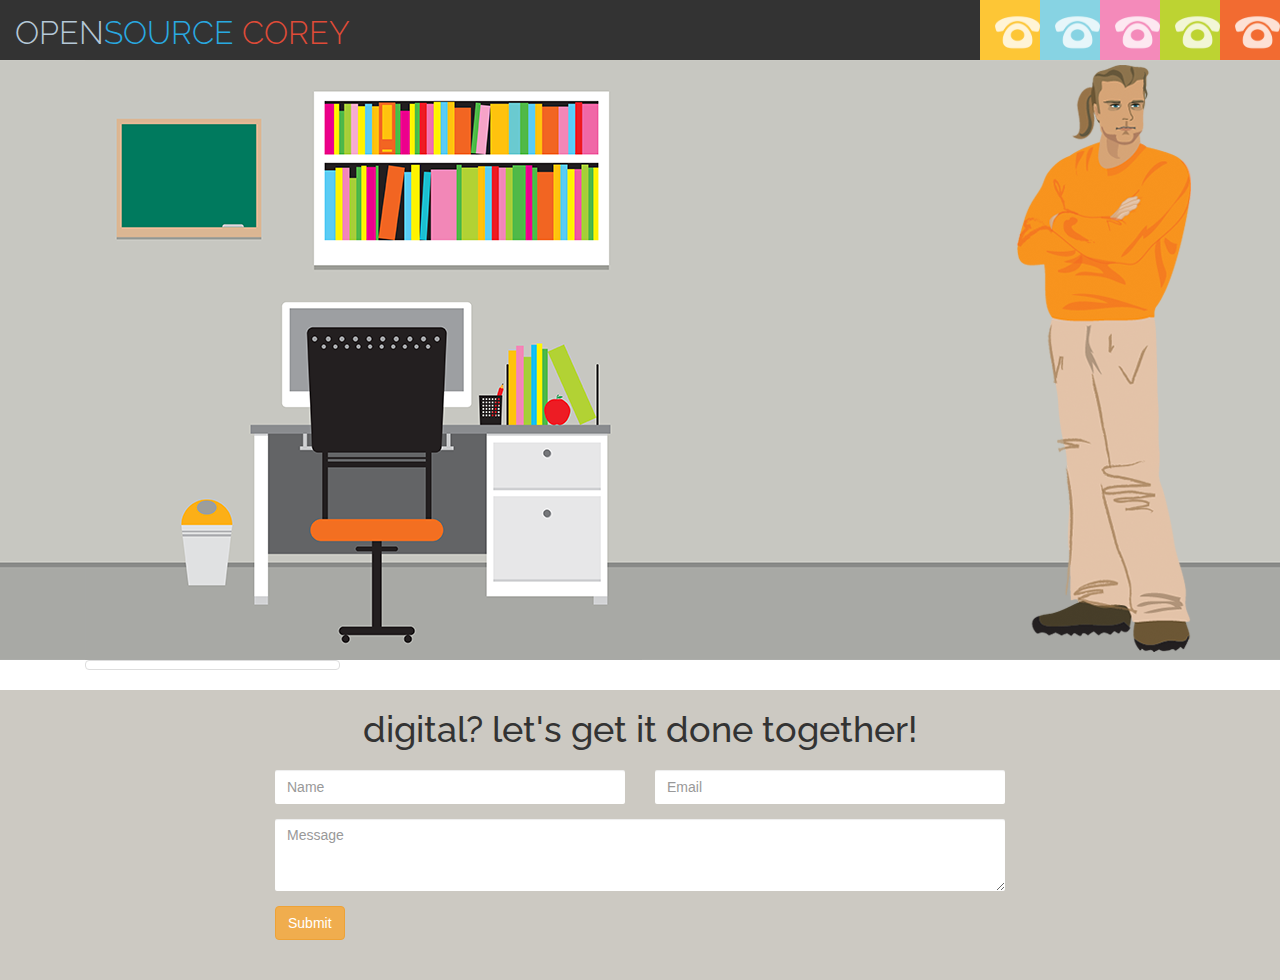
==== index.html @ 924a9ba8 "Initial Commit" ====
<!DOCTYPE html>
<html lang="en">
  <head>
    <meta charset="utf-8">
    <meta http-equiv="X-UA-Compatible" content="IE=edge">
    <meta name="viewport" content="width=device-width, initial-scale=1">
    <title>Open Source Corey</title>
    <link href="css/bootstrap.min.css?v=3.1.1" rel="stylesheet">
    <link href="css/jasny-bootstrap.min.css?v=3.1.0" rel="stylesheet">
    <link href="//fonts.googleapis.com/css?family=Raleway:400,300,700" rel="stylesheet">
    <link href="css/opensourcecorey.min.css?v=0.0.1" rel="stylesheet">
    <!--[if lt IE 9]>
      <script src="https://oss.maxcdn.com/libs/html5shiv/3.7.0/html5shiv.js"></script>
      <script src="https://oss.maxcdn.com/libs/respond.js/1.4.2/respond.min.js"></script>
    <![endif]-->
  </head>
  <body>

  <nav class="menu navbar navbar-inverse navbar-fixed-top" role="navigation">
 


    <div class="navbar-header">
      <a class="navbar-brand" href="/">
        <span class="open">Open</span><span class="source">Source</span><span class="corey">Corey</span>
      </a>

      <button type="button" class="navbar-toggle pull-right" data-toggle="offcanvas" data-target="#menu-offcanvas" data-canvas="body">
        <span class="icon-bar"></span>
        <span class="icon-bar"></span>
        <span class="icon-bar"></span>
      </button>
    </div>

    <ul class="hidden-xs nav navbar-nav pull-right">
      <li class="menu-skills"><a href="#skills"><img src="img/menu-icon-contact.png" width="45" height="45" alt="Skills"></a></li>
      <li class="menu-work"><a href="#work"><img src="img/menu-icon-contact.png" width="45" height="45" alt="Work"></a></li>
      <li class="menu-awards"><a href="#awards"><img src="img/menu-icon-contact.png" width="45" height="45" alt="Awards"></a></li>
      <li class="menu-resume"><a href="#resume"><img src="img/menu-icon-contact.png" width="45" height="45" alt="Resume"></a></li>
      <li class="menu-contact">
        <a href="#contact" title="contact">
          <img src="img/menu-icon-contact.png" width="45" height="45" alt="Contact">
        </a>
      </li>
    </ul>


      



  </nav>


  <header class="header row">

  <div class="container">

    <div class="col-xs-9">
      <img src="img/header-desk.png" class="desk img-responsive">
    </div>
    <div class="col-xs-3">
      <img src="img/header-avatar.png" class="avatar img-responsive pull-right">
    </div>

    </div>
  
  </header>

  <!-- <section class="interlude coffee row"></section> -->


  <section class="work">

    <div class="container">

      <div class="col-xs-6 col-sm-4 col-md-3">
        <a href="#" class="thumbnail">
          <img src="" alt="">
        </a>
      </div>

    </div>

  </section>

  



  <footer class="contact row">

  <form class="container">


  <h1>Digital? Let's get it done together!</h1>

    <div class="col-sm-5 col-sm-offset-1 col-md-4 col-md-offset-2">


      <div class="form-group">
        <label for="input-name">Name</label>
        <input type="text" class="form-control" id="input-name" placeholder="Name">
      </div>

    </div>

    <div class="col-sm-5 col-md-4 ">

      <div class="form-group">
        <label for="input-email">Email</label>
        <input type="email" class="form-control" id="input-email" placeholder="Email">
      </div>

    </div>

    <div class="col-xs-12 col-sm-10 col-sm-offset-1 col-md-8 col-md-offset-2">

       <div class="form-group">
        <label for="input-message">Message</label>
        <textarea class="form-control" rows="3" id="input-message" placeholder="Message"></textarea>
      </div>

    

    </div>

     <div class="col-xs-12 col-sm-10 col-sm-offset-1 col-md-8 col-md-offset-2">

     <button type="submit" class="btn btn-warning">Submit</button>

     </div>


  </form>

  </footer>

    <script src="https://ajax.googleapis.com/ajax/libs/jquery/1.11.0/jquery.min.js"></script>
    <script src="js/bootstrap.min.js?v=3.1.1"></script>
    <script src="js/jasny-bootstrap.min.js?v=3.1.0"></script>
  </body>
</html>
---- css/opensourcecorey.min.css ----
/*
This file has been generated with SiteFlow (http://siteflow.witiz.com).
To remove this comment, please support us and upgrade to SiteFlow Pro.
*/
body{padding-top:60px}
h1,h2,h3,h4,h5{font-family:'Raleway',sans-serif;text-transform:lowercase}
.menu{border-bottom:none;height:60px}.menu.navbar-inverse{background-color:#333}
.menu .navbar-brand{font-family:'Raleway',sans-serif;font-weight:300;font-size:32px;line-height:36px;text-transform:uppercase}.menu .navbar-brand .open{color:#b5c8d7}
.menu .navbar-brand .source{color:#29a9e1}
.menu .navbar-brand .corey{color:#df4b38;padding-left:.25em}
.menu .navbar-nav>li>a{padding:10px 15px;opacity:.8;width:60px;height:60px}
.menu .navbar-nav>li.menu-skills{background-color:#fdc636}
.menu .navbar-nav>li.menu-work{background-color:#87d3e3}
.menu .navbar-nav>li.menu-awards{background-color:#f48aba}
.menu .navbar-nav>li.menu-resume{background-color:#bdd332}
.menu .navbar-nav>li.menu-contact{background-color:#f26b31}
.header{background-color:#ccc9c2;background-image:url('../img/header-bg.png');background-repeat:repeat-x;background-position:bottom;background-size:contain;max-height:600px}
.interlude{background-attachment:fixed;background-position:bottom center;height:300px;background-size:cover}.interlude.coffee{background-image:url('../img/interlude-bg-coffee.jpg')}
footer.contact{padding-bottom:40px;background-color:#ccc9c2}footer.contact h1{text-align:center;margin-bottom:20px}
footer.contact label{display:none}
footer.contact input,footer.contact textarea{border:none;border-radius:2px}
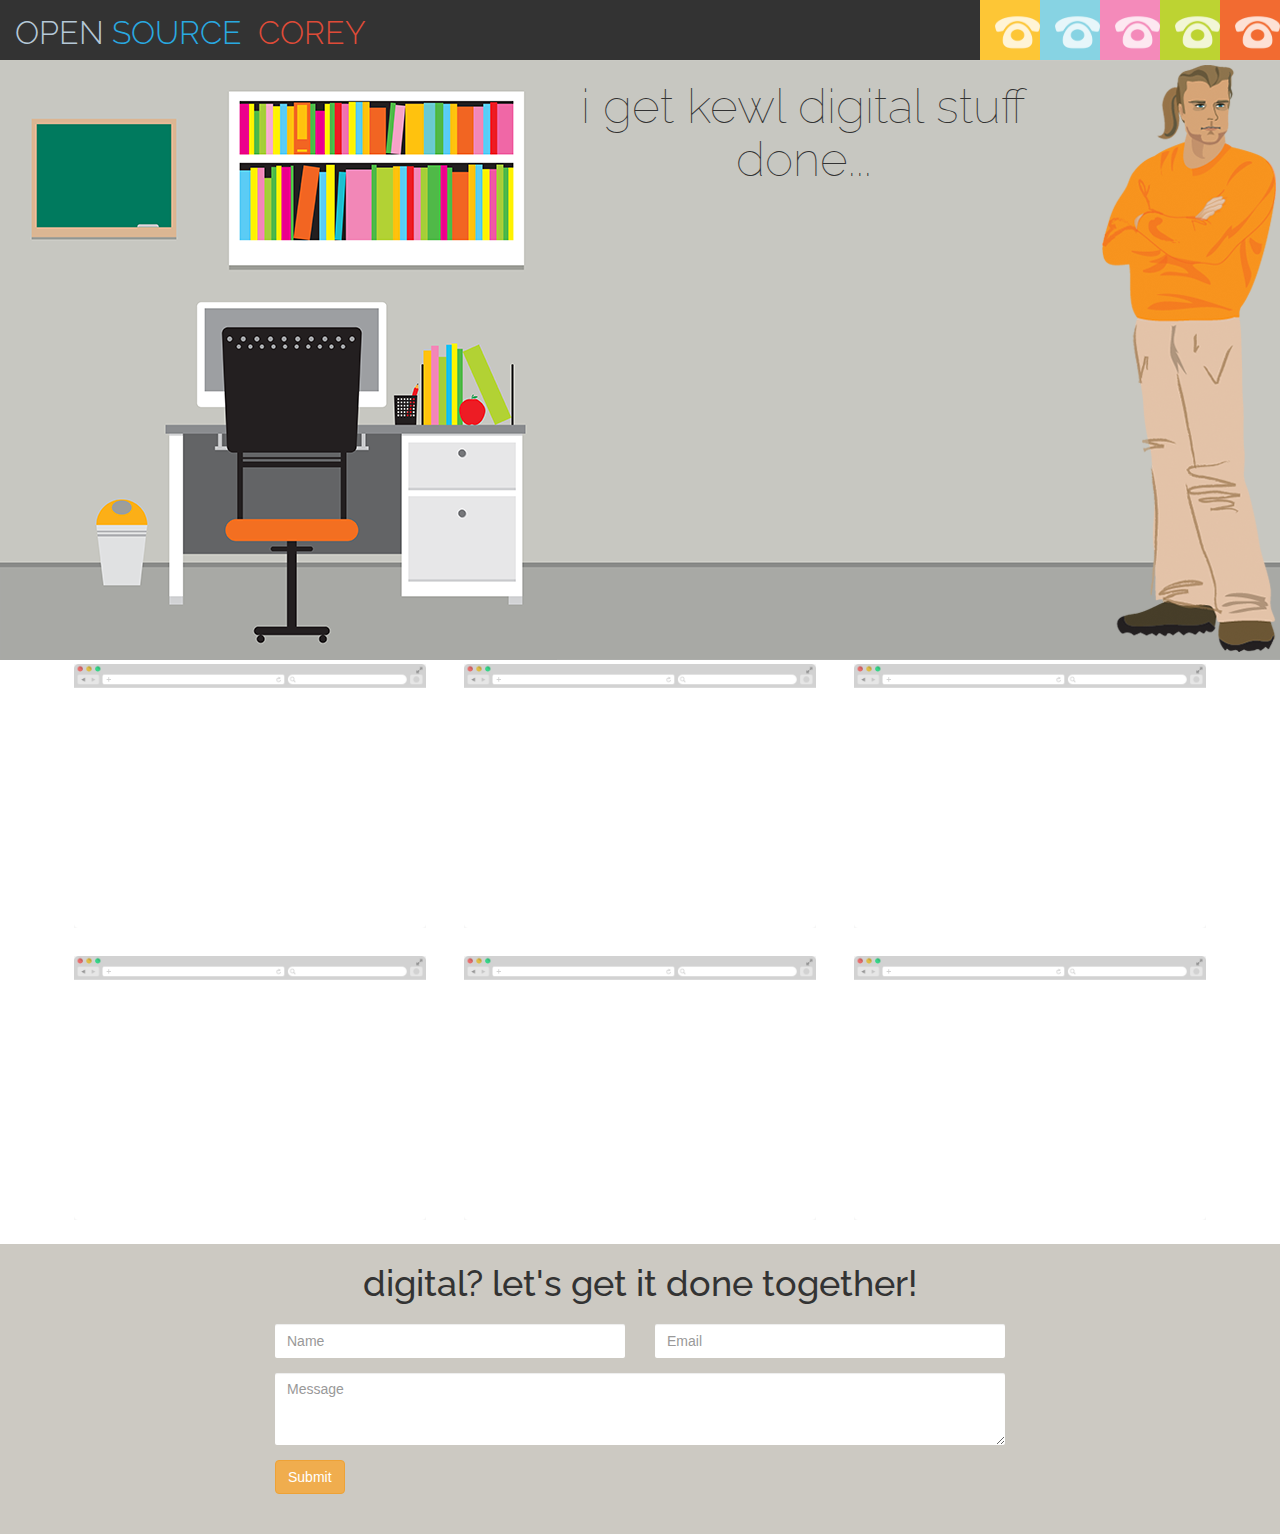
==== commit f3dbe77b: "Added simple form support Continue to refine header layout Work thumbnail placeholders added" ====
--- a/index.html
+++ b/index.html
@@ -7,7 +7,7 @@
     <title>Open Source Corey</title>
     <link href="css/bootstrap.min.css?v=3.1.1" rel="stylesheet">
     <link href="css/jasny-bootstrap.min.css?v=3.1.0" rel="stylesheet">
-    <link href="//fonts.googleapis.com/css?family=Raleway:400,300,700" rel="stylesheet">
+    <link href="//fonts.googleapis.com/css?family=Raleway:400,300,700,100" rel="stylesheet">
     <link href="css/opensourcecorey.min.css?v=0.0.1" rel="stylesheet">
     <!--[if lt IE 9]>
       <script src="https://oss.maxcdn.com/libs/html5shiv/3.7.0/html5shiv.js"></script>
@@ -22,7 +22,13 @@
 
     <div class="navbar-header">
       <a class="navbar-brand" href="/">
-        <span class="open">Open</span><span class="source">Source</span><span class="corey">Corey</span>
+        <span class="open">
+          O<span class="hidden-xs">pen</span>
+        </span>
+        <span class="source">
+          S<span class="hidden-xs">ource</span>
+        </span>
+        <span class="corey">Corey</span>
       </a>
 
       <button type="button" class="navbar-toggle pull-right" data-toggle="offcanvas" data-target="#menu-offcanvas" data-canvas="body">
@@ -54,16 +60,19 @@
 
   <header class="header row">
 
-  <div class="container">
 
-    <div class="col-xs-9">
-      <img src="img/header-desk.png" class="desk img-responsive">
+
+    <div class="col-xs-5">
+      <img src="img/header-desk.png" class="desk">
     </div>
-    <div class="col-xs-3">
-      <img src="img/header-avatar.png" class="avatar img-responsive pull-right">
+    <div class="col-xs-5">
+      <h1 class="brag">I get kewl digital stuff done...</h1>
+    </div>
+    <div class="col-xs-2">
+      <img src="img/header-avatar.png" class="avatar pull-right">
     </div>
 
-    </div>
+
   
   </header>
 
@@ -74,10 +83,48 @@
 
     <div class="container">
 
-      <div class="col-xs-6 col-sm-4 col-md-3">
+    <div class="row">
+
+      <div class="col-xs-6 col-sm-4 col-md-4">
         <a href="#" class="thumbnail">
-          <img src="" alt="">
+          <img src="img/work-browser-blank-thumb.png" alt="">
         </a>
+      </div>
+
+       <div class="col-xs-6 col-sm-4 col-md-4">
+        <a href="#" class="thumbnail">
+          <img src="img/work-browser-blank-thumb.png" alt="">
+        </a>
+      </div>
+
+       <div class="col-xs-6 col-sm-4 col-md-4">
+        <a href="#" class="thumbnail">
+          <img src="img/work-browser-blank-thumb.png" alt="">
+        </a>
+      </div>
+
+       <div class="col-xs-6 col-sm-4 col-md-4">
+        <a href="#" class="thumbnail">
+          <img src="img/work-browser-blank-thumb.png" alt="">
+        </a>
+      </div>
+
+       <div class="col-xs-6 col-sm-4 col-md-4">
+        <a href="#" class="thumbnail">
+          <img src="img/work-browser-blank-thumb.png" alt="">
+        </a>
+      </div>
+
+       <div class="col-xs-6 col-sm-4 col-md-4">
+        <a href="#" class="thumbnail">
+          <img src="img/work-browser-blank-thumb.png" alt="">
+        </a>
+      </div>
+
+
+
+
+
       </div>
 
     </div>
@@ -90,7 +137,8 @@
 
   <footer class="contact row">
 
-  <form class="container">
+  <form class="container" action="http://getsimpleform.com/messages?form_api_token=1f01125274167033ab6378d560261c8b" method="post" role="form">
+  <input type="hidden" name="redirect_to" value="http://opensourcecorey.com/#thanks">
 
 
   <h1>Digital? Let's get it done together!</h1>
@@ -100,7 +148,7 @@
 
       <div class="form-group">
         <label for="input-name">Name</label>
-        <input type="text" class="form-control" id="input-name" placeholder="Name">
+        <input type="text" class="form-control" id="input-name" placeholder="Name" required>
       </div>
 
     </div>
@@ -109,7 +157,7 @@
 
       <div class="form-group">
         <label for="input-email">Email</label>
-        <input type="email" class="form-control" id="input-email" placeholder="Email">
+        <input type="email" class="form-control" id="input-email" placeholder="Email" required>
       </div>
 
     </div>
@@ -118,7 +166,7 @@
 
        <div class="form-group">
         <label for="input-message">Message</label>
-        <textarea class="form-control" rows="3" id="input-message" placeholder="Message"></textarea>
+        <textarea class="form-control" rows="3" id="input-message" placeholder="Message" required></textarea>
       </div>
 
     
@@ -139,5 +187,6 @@
     <script src="https://ajax.googleapis.com/ajax/libs/jquery/1.11.0/jquery.min.js"></script>
     <script src="js/bootstrap.min.js?v=3.1.1"></script>
     <script src="js/jasny-bootstrap.min.js?v=3.1.0"></script>
+    <script src="js/opensourcecorey.min.js?v=0.0.1"></script>
   </body>
 </html>--- a/css/opensourcecorey.min.css
+++ b/css/opensourcecorey.min.css
@@ -14,7 +14,9 @@
 .menu .navbar-nav>li.menu-awards{background-color:#f48aba}
 .menu .navbar-nav>li.menu-resume{background-color:#bdd332}
 .menu .navbar-nav>li.menu-contact{background-color:#f26b31}
-.header{background-color:#ccc9c2;background-image:url('../img/header-bg.png');background-repeat:repeat-x;background-position:bottom;background-size:contain;max-height:600px}
+.header{background-color:#ccc9c2;background-image:url('../img/header-bg.png');background-repeat:repeat-x;background-position:bottom;background-size:contain}.header .brag{font-family:'Raleway',sans-serif;text-align:center;font-weight:100;font-size:48px}
+.header,.header .desk,.header .avatar{height:250px}@media (min-width:768px){.header,.header .desk,.header .avatar{height:350px}}@media (min-width:768px) and (min-width:992px){.header,.header .desk,.header .avatar{height:450px}}@media (min-width:768px) and (min-width:1200px){.header,.header .desk,.header .avatar{height:600px}}
+.work .thumbnail,.work .thumbnail:hover,.work .thumbnail:active,.work .thumbnail:focus{border:none}
 .interlude{background-attachment:fixed;background-position:bottom center;height:300px;background-size:cover}.interlude.coffee{background-image:url('../img/interlude-bg-coffee.jpg')}
 footer.contact{padding-bottom:40px;background-color:#ccc9c2}footer.contact h1{text-align:center;margin-bottom:20px}
 footer.contact label{display:none}
